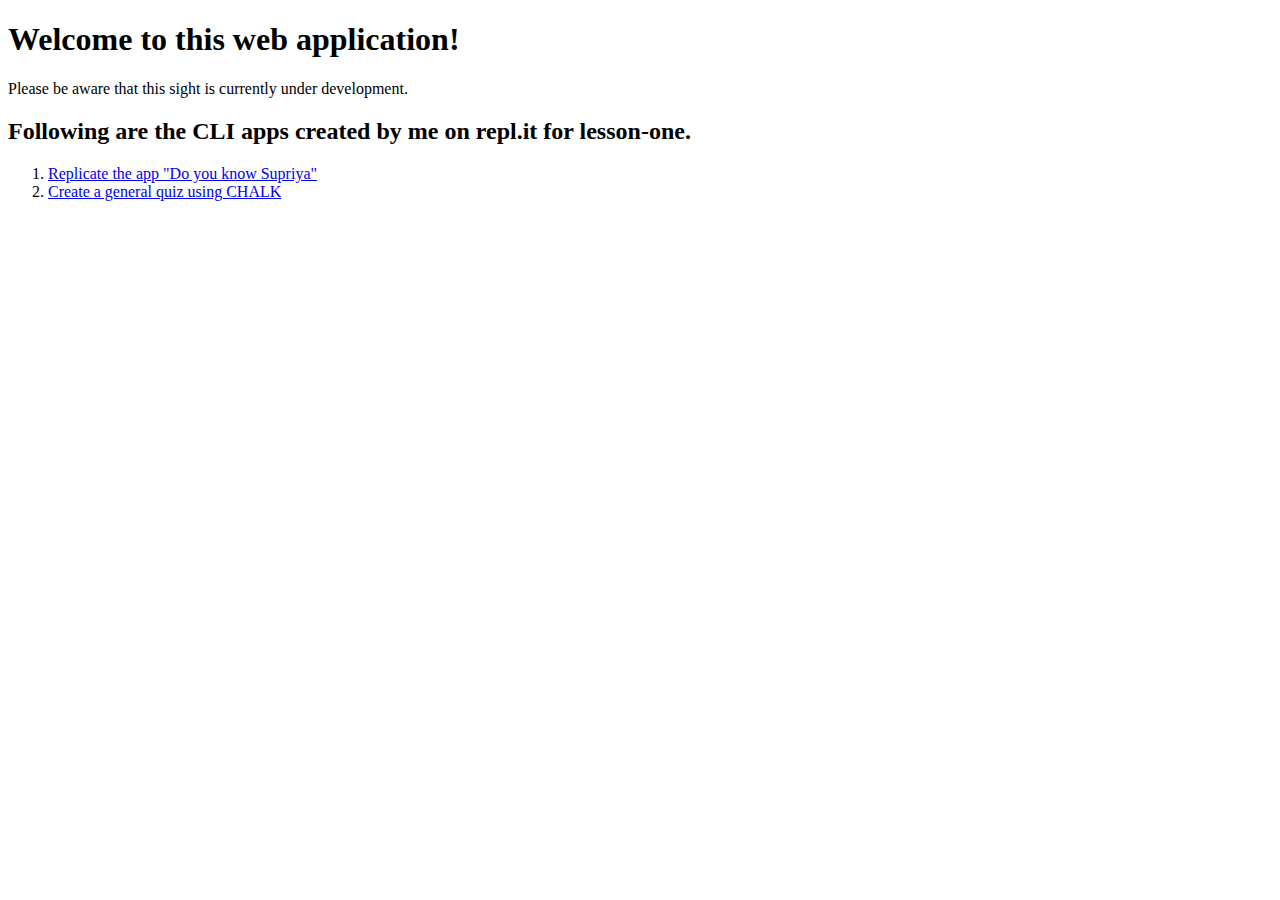
==== index.html @ f0bfd940 "update: CLI app links" ====
<!DOCTYPE html>
<html lang="en">
<head>
    <meta charset="UTF-8">
    <meta name="viewport" content="width=device-width, initial-scale=1.0">
    <title>WebApp</title>
</head>
<body>
    <h1>Welcome to this web application!</h1>
    <p> Please be aware that this sight is currently under development. </p>

    <h2>Following are the CLI apps created by me on repl.it for lesson-one.</h2>
    <ol>
        <li><a href="https://repl.it/@supriyaminn/end-game?embed=1&output=1">Replicate the app "Do you know Supriya"</a></li>
        <li><a href="https://repl.it/@supriyaminn/multiLevel-multiple-quiz?embed=1&output=1">Create a general quiz using CHALK</a></li>
    </ol>
</body>
</html>
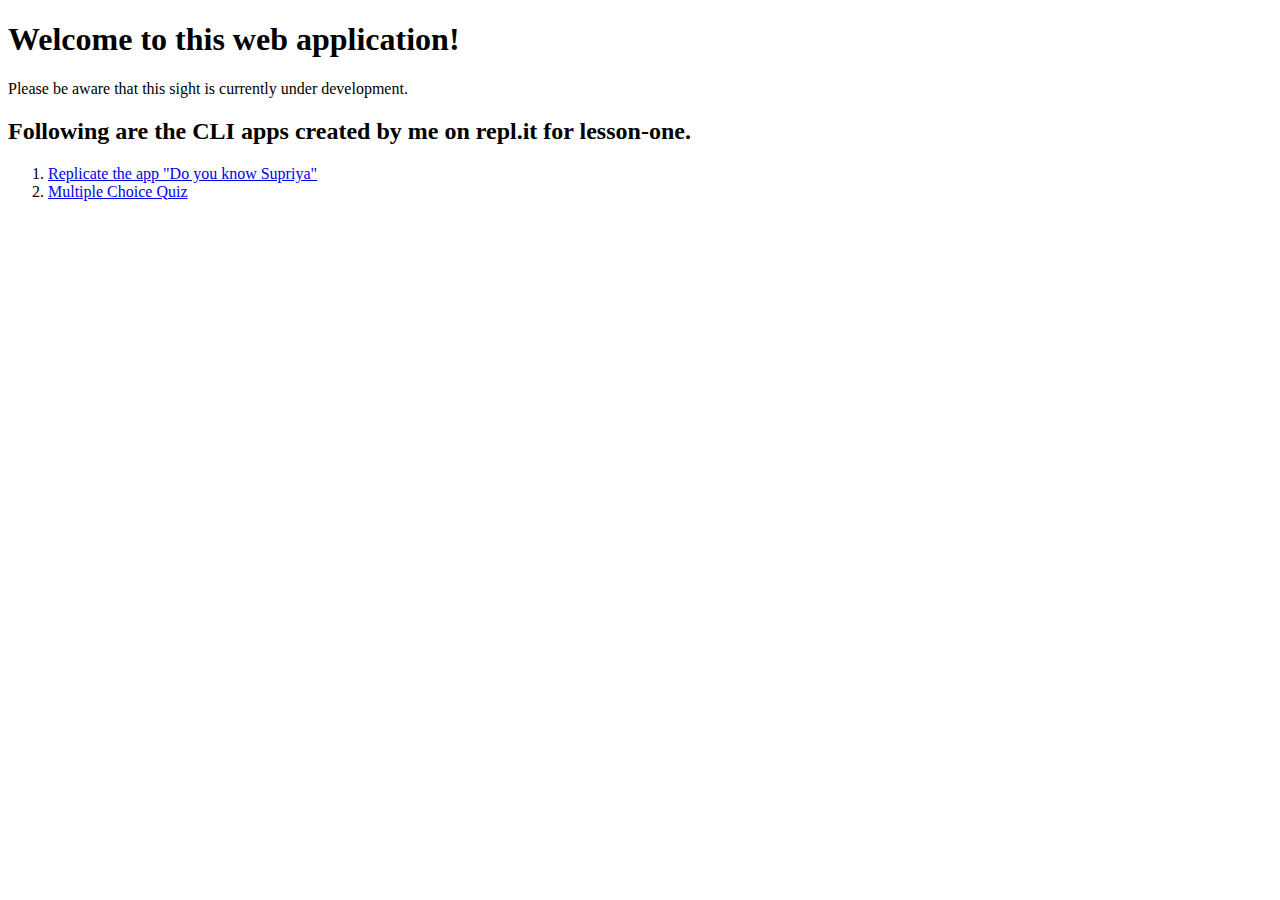
==== commit 0cb56bf1: "style: beautify the code" ====
--- a/index.html
+++ b/index.html
@@ -1,18 +1,23 @@
 <!DOCTYPE html>
 <html lang="en">
+
 <head>
     <meta charset="UTF-8">
     <meta name="viewport" content="width=device-width, initial-scale=1.0">
     <title>WebApp</title>
 </head>
+
 <body>
     <h1>Welcome to this web application!</h1>
     <p> Please be aware that this sight is currently under development. </p>
 
     <h2>Following are the CLI apps created by me on repl.it for lesson-one.</h2>
     <ol>
-        <li><a href="https://repl.it/@supriyaminn/end-game?embed=1&output=1">Replicate the app "Do you know Supriya"</a></li>
-        <li><a href="https://repl.it/@supriyaminn/multiLevel-multiple-quiz?embed=1&output=1">Create a general quiz using CHALK</a></li>
+        <li><a href="https://repl.it/@supriyaminn/end-game?embed=1&output=1">Replicate the app "Do you know Supriya"</a>
+        </li>
+        <li><a href="https://repl.it/@supriyaminn/multiLevel-multiple-quiz?embed=1&output=1">Multiple Choice Quiz</a>
+        </li>
     </ol>
 </body>
+
 </html>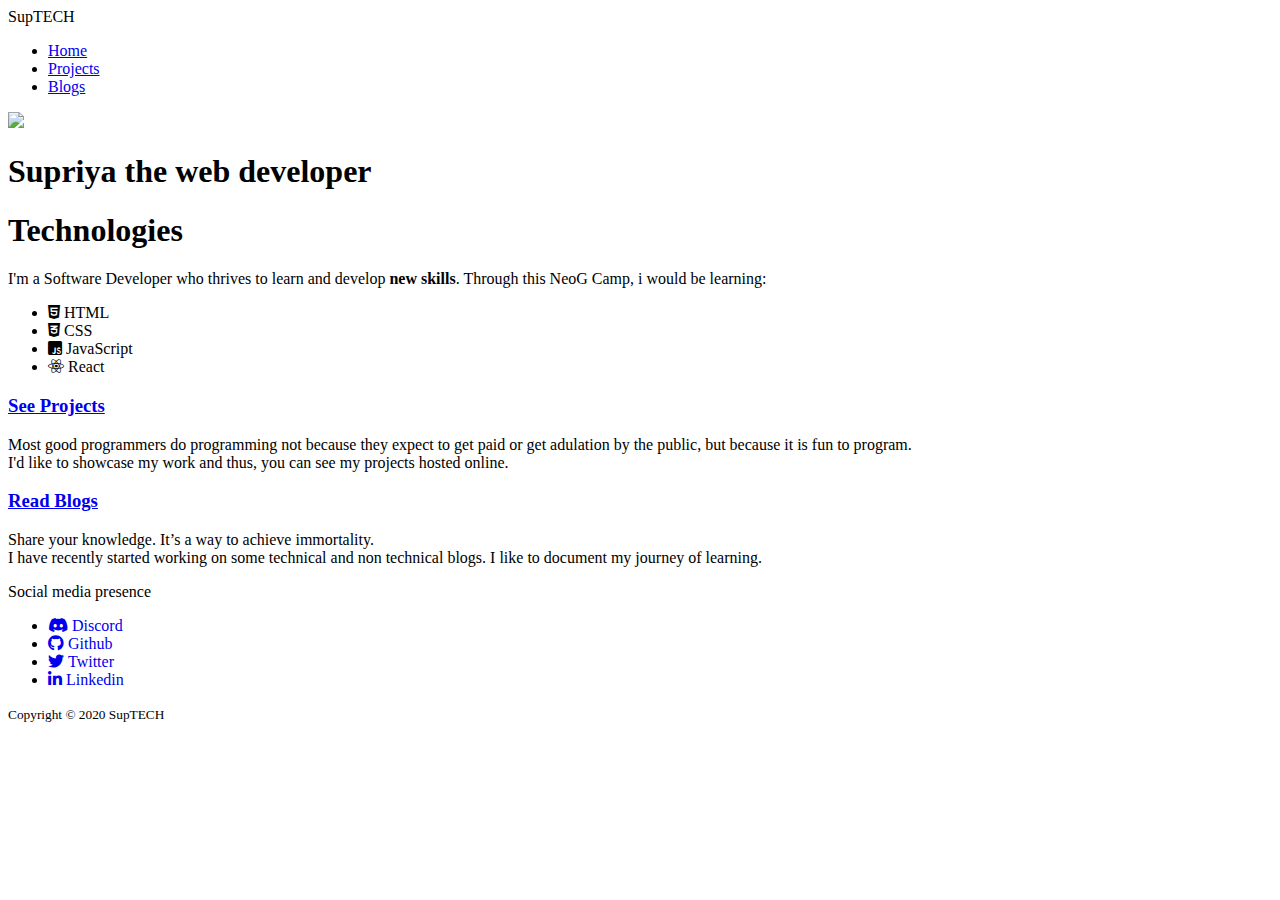
==== commit 73600753: "fix: corrected typo" ====
--- a/index.html
+++ b/index.html
@@ -4,20 +4,95 @@
 <head>
     <meta charset="UTF-8">
     <meta name="viewport" content="width=device-width, initial-scale=1.0">
-    <title>WebApp</title>
+    <title>Supminn | Home</title>
+    <link rel="icon" href="images/favicon.png" type="image/png" sizes="16x16">
+    <link href="styles/stylesheet.css" rel="stylesheet" />
+    <link rel="stylesheet" href="https://cdnjs.cloudflare.com/ajax/libs/font-awesome/5.15.1/css/all.min.css">
 </head>
 
-<body>
-    <h1>Welcome to this web application!</h1>
-    <p> Please be aware that this sight is currently under development. </p>
+<body class = "homepage">
+    <nav class="navigation container">
+        <div class="nav-brand">SupTECH</div>
+        <ul class="list-non-bullet nav-pills">
+            <li class="list-item-inline">
+                <a class="link link-active" href="/">Home</a>
+            </li>
+            <li class="list-item-inline">
+                <a class="link" href="/projects.html">Projects</a>
+            </li>
+            <li class="list-item-inline">
+                <a class="link" href="/blogs.html">Blogs</a>
+            </li>
+        </ul>
+    </nav>
 
-    <h2>Following are the CLI apps created by me on repl.it for lesson-one.</h2>
-    <ol>
-        <li><a href="https://repl.it/@supriyaminn/end-game?embed=1&output=1">Replicate the app "Do you know Supriya"</a>
-        </li>
-        <li><a href="https://repl.it/@supriyaminn/multiLevel-multiple-quiz?embed=1&output=1">Multiple Choice Quiz</a>
-        </li>
-    </ol>
+    <header class="hero">
+        <img class="hero-img" src="images/programmer.svg" />
+        <h1 class="hero-heading">Supriya the <span class="heading-inverted"> web developer</span></h1>
+    </header>
+
+    <section class="section off-white container-center">
+        <div class="container ">
+            <h1>Technologies</h1>
+            <p>I'm a Software Developer who thrives to learn and develop <strong>new skills</strong>. Through this NeoG Camp, i would be learning:</p>
+            <ul class="list-non-bullet list-size-large">
+                <li class="list-item-inline">
+                    <i class="fab fa-html5"> HTML</i>
+                </li>
+                <li class="list-item-inline">
+                    <i class="fab fa-css3-alt"> CSS</i>
+                </li>
+                <li class="list-item-inline">
+                    <i class="fab fa-js-square"> JavaScript</i>
+                </li>
+                <li class="list-item-inline">
+                    <i class="fab fa-react"> React</i>
+                </li>
+            </ul>
+        </div>
+    </section>
+
+    <section class="section container-center">
+        <div class="container">
+            <h3><a class="link link-primary" href="/projects.html">See Projects</a></h3>
+            <p> Most good programmers do programming not because they expect to get paid or get adulation by the public, but because it is fun to program. <br/> I'd like to showcase my work and thus, you can see my projects hosted online.</p>
+        </div>
+    </section>
+
+    <section class="section off-white container-center">
+        <div class="container">
+            <h3><a class="link link-secondary" href="/blogs.html">Read Blogs</a></h3>
+            <p>Share your knowledge. It’s a way to achieve immortality.<br/> I have recently started working on some technical and non technical blogs. I like to document my journey of learning. </p>
+            
+        </div>
+    </section>
+
+    <footer class="footer">
+        <div class="footer-header">Social media presence</div>
+        <ul class="social-links list-non-bullet">
+            <li class="list-item-inline">
+                <a class="link" href="https://discordapp.com/users/779740021510504448">
+                    <i class="fab fa-discord"> Discord</i>
+                </a>
+            </li>
+            <li class="list-item-inline">
+                <a class="link" href="https://github.com/supminn">
+                   <i class="fab fa-github">  Github </i>
+                </a>
+            </li>
+            <li class="list-item-inline">
+                <a class="link" href="https://twitter.com/supminn">
+                    <i class="fab fa-twitter"> Twitter</i>
+                </a>
+            </li>
+            <li class="list-item-inline">
+                <a class="link" href="https://www.linkedin.com/in/supminn">
+                    <i class="fab fa-linkedin-in"> Linkedin</i>
+                </a>
+            </li>
+        </ul>
+        <small>Copyright © 2020 SupTECH</small>
+    </footer>
 </body>
 
 </html>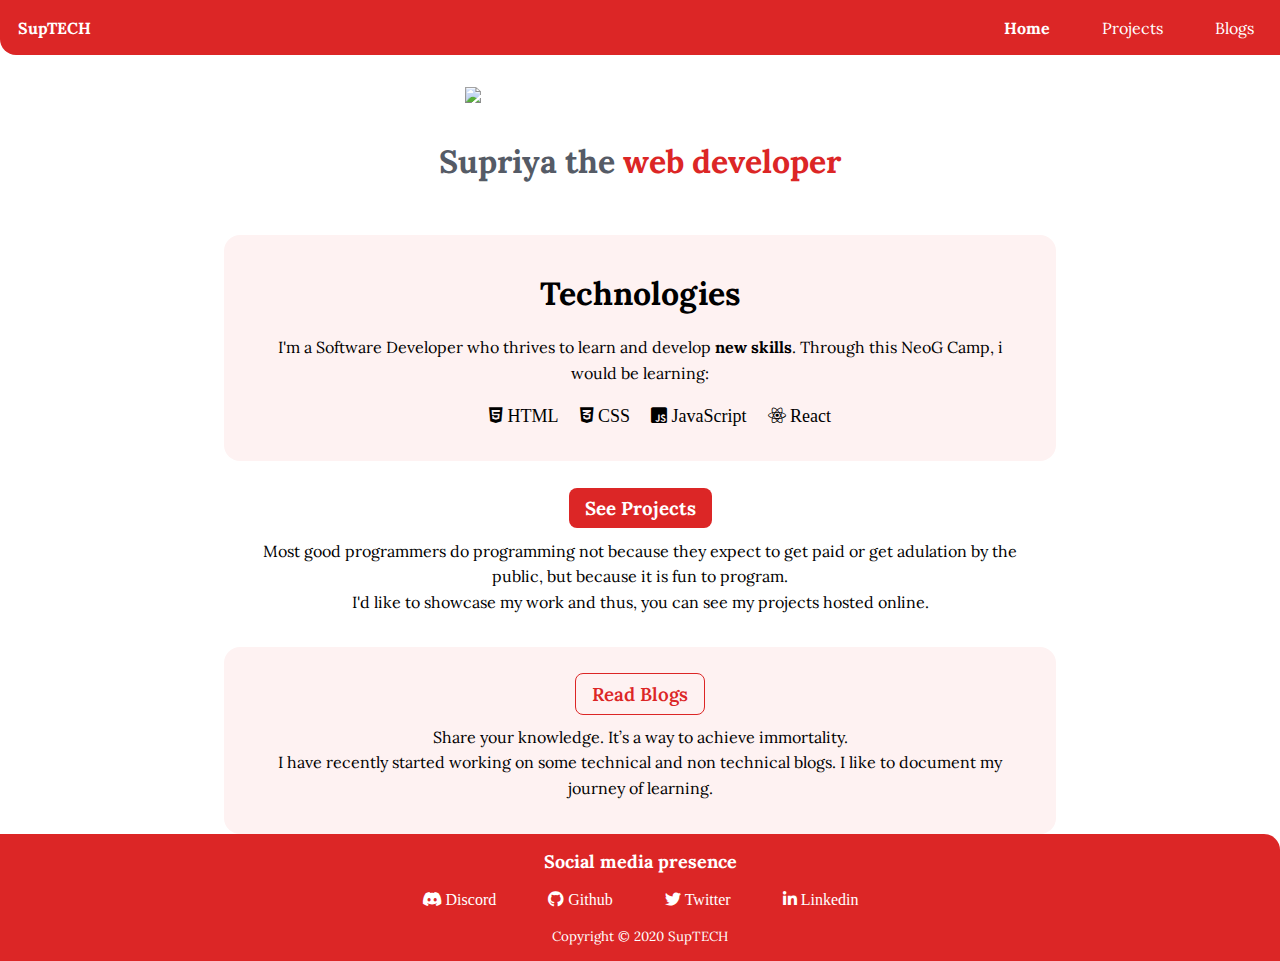
==== commit 73d440ca: "refactor: updated meta tags" ====
--- a/index.html
+++ b/index.html
@@ -4,6 +4,10 @@
 <head>
     <meta charset="UTF-8">
     <meta name="viewport" content="width=device-width, initial-scale=1.0">
+    <meta name="keywords" content="HTML, CSS, JavaScript, Portfolio, Supriya, Web developer">  
+    <meta name="description" content="Web Development Portfolio">
+    <meta name="author" content="Supriya">  
+    <meta name="Copyright" content="SupTECH">  
     <title>Supminn | Home</title>
     <link rel="icon" href="images/favicon.png" type="image/png" sizes="16x16">
     <link href="styles/stylesheet.css" rel="stylesheet" />
--- a/styles/stylesheet.css
+++ b/styles/stylesheet.css
@@ -0,0 +1,173 @@
+@import url('https://fonts.googleapis.com/css2?family=Lora:ital,wght@0,400;1,600&display=swap');
+
+:root {
+    --primary-color:#DC2626;
+    --off-white: #FEF2F2;
+    --dark-gray: #555b66;
+}
+
+body {
+    font-family: 'Lora', serif;
+    margin: 0px
+}
+
+hr {
+    margin: 2rem 0rem;
+}
+p {
+    line-height: 1.6;
+}
+/** Background img for home page **/
+.homepage{
+    background: linear-gradient(rgba(255,255,255,.9), rgba(255,255,255,.9)), url("/images/home-bg.jpg");
+}
+/** container **/
+.container {
+    padding: 0rem 1rem;
+}
+
+.container-center {
+    max-width: 800px;
+    margin: auto;
+}
+
+/** links **/
+.web-link {
+    color: var(--primary-color);
+}
+.link {
+    box-sizing: border-box;
+    text-decoration: none;
+    padding: 0.5rem 1rem;
+}
+
+.link-primary {
+    background-color: var(--primary-color);
+    border-radius: 0.5rem;
+    color: white;
+}
+
+.link-secondary {
+    color: var(--primary-color);
+    border-radius: 0.5rem;
+    font-weight: 600;
+    border: 1px solid var(--primary-color);
+}
+
+/** lists **/
+
+.list-non-bullet {
+    list-style: none;
+}
+
+.list-item-inline {
+    display: inline;
+    padding: 0rem 0.5rem;
+}
+.list-size-large{
+    font-size: large;
+}
+/** navigation **/
+
+.navigation {
+    background-color: var(--primary-color);
+    color: white;
+    padding: 0.1rem;
+    border-bottom-left-radius: 1rem;
+    display: flex;
+}
+
+.navigation .nav-brand {
+    font-weight: bold;
+    padding: 1rem;
+}
+
+.navigation .nav-pills {
+    text-align: right;
+    flex-grow: 1;
+}
+
+.navigation .link {
+    color: white;
+}
+
+.navigation .link-active {
+    font-weight: bold;
+}
+
+/** header **/
+
+.hero {
+    padding: 2rem;
+}
+
+.hero .hero-img {
+    max-width: 350px;
+    display: block;
+    margin: auto;
+}
+
+.hero .hero-heading {
+    text-align: center;
+    padding-top: 1rem;
+    color: var(--dark-gray);
+}
+
+.hero .hero-heading .heading-inverted {
+    color: var(--primary-color);
+}
+
+/** sections **/
+
+.section {
+    padding: 1rem;
+    text-align: center;
+}
+
+.off-white {
+    background-color: var(--off-white);
+    border-radius: 1rem;
+}
+
+/** footers **/
+
+.footer {
+    background-color: var(--primary-color);
+    padding:1rem;
+    text-align: center;
+    color: white;
+    border-top-right-radius: 1rem;
+}
+
+.footer .link {
+    color: white
+}
+
+.footer .footer-header {
+    font-weight: bold;
+    font-size: large;
+}
+
+.footer ul {
+    padding-inline-start: 0px;
+}
+
+.display-flex{
+    display: flex;
+    max-width: 400px;
+}
+.display-flex span{
+    flex-wrap: wrap;
+    justify-content: center;
+
+@media only screen and (max-width: 450px){
+    .hero .hero-img {
+        max-width: 250px;
+        display: block;
+        margin: auto;
+    }
+    .display-flex span{
+        flex-wrap: wrap;
+        flex-direction: column;
+    }
+}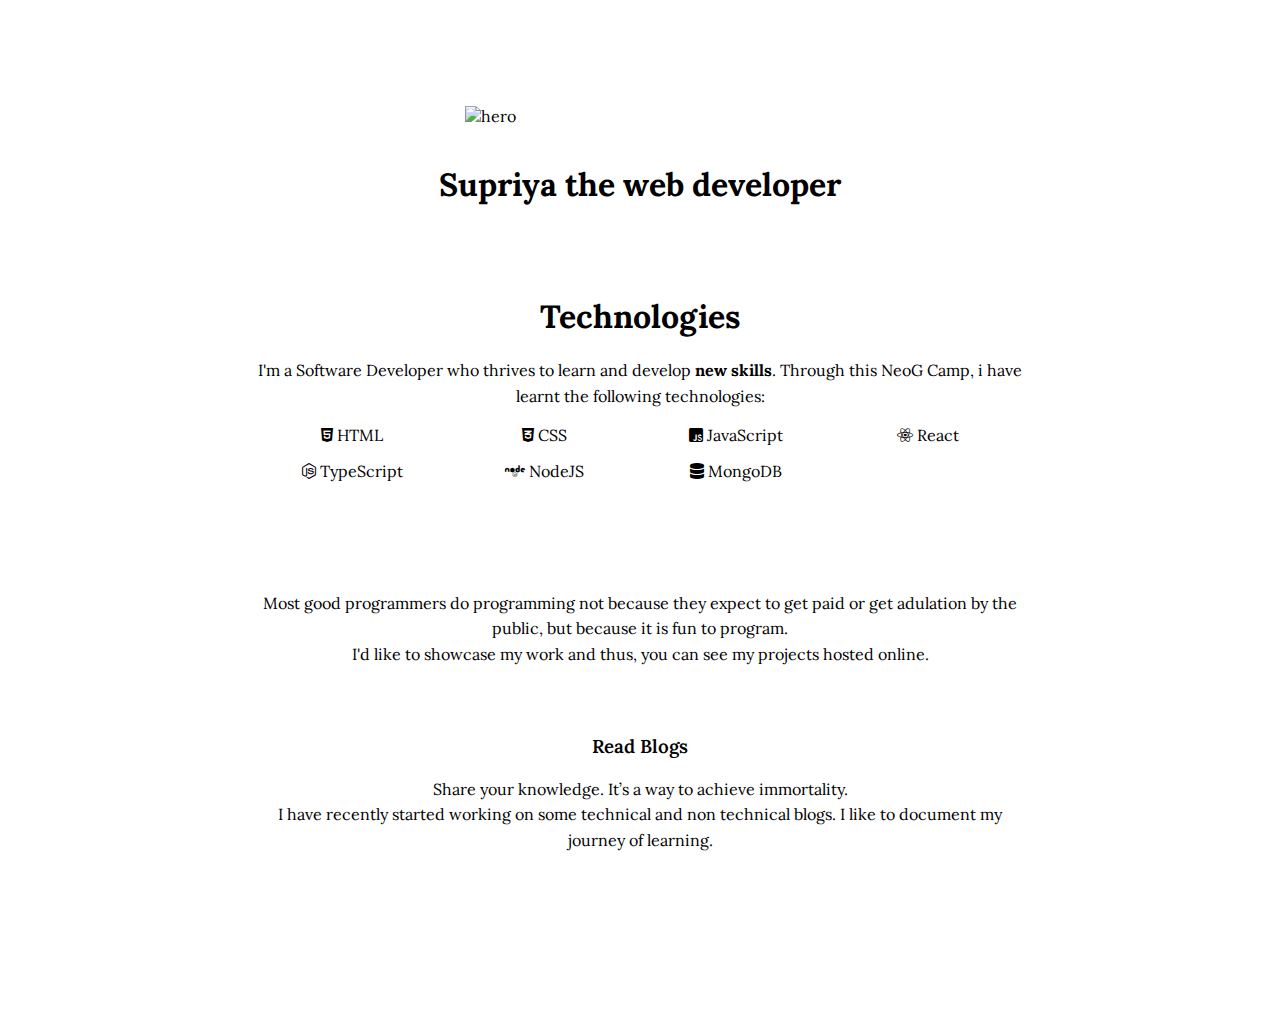
==== commit d858a7ea: "chores: img alt caption" ====
--- a/index.html
+++ b/index.html
@@ -4,99 +4,104 @@
 <head>
     <meta charset="UTF-8">
     <meta name="viewport" content="width=device-width, initial-scale=1.0">
-    <meta name="keywords" content="HTML, CSS, JavaScript, Portfolio, Supriya, Web developer">  
+    <meta name="keywords" content="HTML, CSS, JavaScript, Portfolio, Supriya,Supminn,SupTECH, Web developer">
     <meta name="description" content="Web Development Portfolio">
-    <meta name="author" content="Supriya">  
-    <meta name="Copyright" content="SupTECH">  
+    <meta name="author" content="Supriya">
+    <meta name="Copyright" content="SupTECH">
     <title>Supminn | Home</title>
     <link rel="icon" href="images/favicon.png" type="image/png" sizes="16x16">
     <link href="styles/stylesheet.css" rel="stylesheet" />
     <link rel="stylesheet" href="https://cdnjs.cloudflare.com/ajax/libs/font-awesome/5.15.1/css/all.min.css">
 </head>
 
-<body class = "homepage">
+<body class="homepage">
     <nav class="navigation container">
-        <div class="nav-brand">SupTECH</div>
-        <ul class="list-non-bullet nav-pills">
+        <div class="flex-container">
+            <b class="nav-brand">SupTECH</b>
+            <i class="btn-theme far fa-moon"></i>
+        </div>
+        <ul class="list-non-bullet nav-pills flex-mobile">
             <li class="list-item-inline">
-                <a class="link link-active" href="/">Home</a>
+                <a class="link link-active" href="/"><i class="fas fa-home"></i><span class="web-desc"> Home</span></a>
             </li>
             <li class="list-item-inline">
-                <a class="link" href="/projects.html">Projects</a>
+                <a class="link" href="/projects.html"><i class="fas fa-tablet-alt"></i><span class="web-desc">
+                        Projects</span></a>
             </li>
             <li class="list-item-inline">
-                <a class="link" href="/blogs.html">Blogs</a>
+                <a class="link" href="/blogs.html"><i class="fas fa-newspaper"></i><span class="web-desc">
+                        Blogs</span></a>
             </li>
         </ul>
     </nav>
+    <div class="content-container">
+        <header class="hero">
+            <img class="hero-img" src="images/programmer.svg" alt="hero" />
+            <h1 class="hero-heading">Supriya the <span class="heading-inverted"> web developer</span></h1>
+        </header>
 
-    <header class="hero">
-        <img class="hero-img" src="images/programmer.svg" />
-        <h1 class="hero-heading">Supriya the <span class="heading-inverted"> web developer</span></h1>
-    </header>
+        <section class="section off-white container-center">
+            <div class="container ">
+                <h1>Technologies</h1>
+                <p>I'm a Software Developer who thrives to learn and develop <strong>new skills</strong>. Through this
+                    NeoG
+                    Camp, i have learnt the following technologies:</p>
+                <div class="grid-container">
+                    <span><i class="fab fa-html5"></i> HTML</span>
+                    <span><i class="fab fa-css3-alt"> </i> CSS</span>
+                    <span><i class="fab fa-js-square"> </i> JavaScript</span>
+                    <span><i class="fab fa-react"></i> React</span>
+                    <span><i class="fab fa-node-js"></i> TypeScript</span>
+                    <span><i class="fab fa-node"></i> NodeJS</span>
+                    <span><i class="fas fa-database"></i> MongoDB</span>
+                </div>
+            </div>
+        </section>
 
-    <section class="section off-white container-center">
-        <div class="container ">
-            <h1>Technologies</h1>
-            <p>I'm a Software Developer who thrives to learn and develop <strong>new skills</strong>. Through this NeoG Camp, i would be learning:</p>
-            <ul class="list-non-bullet list-size-large">
-                <li class="list-item-inline">
-                    <i class="fab fa-html5"> HTML</i>
-                </li>
-                <li class="list-item-inline">
-                    <i class="fab fa-css3-alt"> CSS</i>
-                </li>
-                <li class="list-item-inline">
-                    <i class="fab fa-js-square"> JavaScript</i>
-                </li>
-                <li class="list-item-inline">
-                    <i class="fab fa-react"> React</i>
-                </li>
-            </ul>
-        </div>
-    </section>
+        <section class="section container-center">
+            <div class="container">
+                <h3><a class="link link-primary" href="/projects.html">See Projects</a></h3>
+                <p> Most good programmers do programming not because they expect to get paid or get adulation by the
+                    public,
+                    but because it is fun to program. <br /> I'd like to showcase my work and thus, you can see my
+                    projects
+                    hosted online.</p>
+            </div>
+        </section>
 
-    <section class="section container-center">
-        <div class="container">
-            <h3><a class="link link-primary" href="/projects.html">See Projects</a></h3>
-            <p> Most good programmers do programming not because they expect to get paid or get adulation by the public, but because it is fun to program. <br/> I'd like to showcase my work and thus, you can see my projects hosted online.</p>
-        </div>
-    </section>
+        <section class="section off-white container-center">
+            <div class="container">
+                <h3><a class="link link-secondary" href="/blogs.html">Read Blogs</a></h3>
+                <p>Share your knowledge. It’s a way to achieve immortality.<br /> I have recently started working on
+                    some
+                    technical and non technical blogs. I like to document my journey of learning. </p>
 
-    <section class="section off-white container-center">
-        <div class="container">
-            <h3><a class="link link-secondary" href="/blogs.html">Read Blogs</a></h3>
-            <p>Share your knowledge. It’s a way to achieve immortality.<br/> I have recently started working on some technical and non technical blogs. I like to document my journey of learning. </p>
-            
-        </div>
-    </section>
+            </div>
+        </section>
 
+    </div>
     <footer class="footer">
         <div class="footer-header">Social media presence</div>
         <ul class="social-links list-non-bullet">
             <li class="list-item-inline">
-                <a class="link" href="https://discordapp.com/users/779740021510504448">
-                    <i class="fab fa-discord"> Discord</i>
+                <a class="link" href="https://github.com/supminn" rel="noopener noreferrer" target="_blank">
+                    <i class="fab fa-lg fa-github"></i><span class="web-desc"> Github</span>
                 </a>
             </li>
             <li class="list-item-inline">
-                <a class="link" href="https://github.com/supminn">
-                   <i class="fab fa-github">  Github </i>
+                <a class="link" rel="noopener noreferrer" target="_blank" href="https://twitter.com/supminn">
+                    <i class="fab fa-lg fa-twitter"></i><span class="web-desc"> Twitter</span>
                 </a>
             </li>
             <li class="list-item-inline">
-                <a class="link" href="https://twitter.com/supminn">
-                    <i class="fab fa-twitter"> Twitter</i>
-                </a>
-            </li>
-            <li class="list-item-inline">
-                <a class="link" href="https://www.linkedin.com/in/supminn">
-                    <i class="fab fa-linkedin-in"> Linkedin</i>
+                <a class="link" rel="noopener noreferrer" target="_blank" href="https://www.linkedin.com/in/supminn">
+                    <i class="fab fa-lg fa-linkedin-in"></i><span class="web-desc"> Linkedin</span>
                 </a>
             </li>
         </ul>
         <small>Copyright © 2020 SupTECH</small>
     </footer>
+    <script src="./scripts/theme.js"></script>
 </body>
 
 </html>--- a/styles/stylesheet.css
+++ b/styles/stylesheet.css
@@ -1,29 +1,35 @@
 @import url('https://fonts.googleapis.com/css2?family=Lora:ital,wght@0,400;1,600&display=swap');
 
 :root {
-    --primary-color:#DC2626;
-    --off-white: #FEF2F2;
-    --dark-gray: #555b66;
+    --icon-shade: #FEF2F2;
 }
 
 body {
     font-family: 'Lora', serif;
-    margin: 0px
+    margin: 0;
+    padding: 0;
+    box-sizing: border-box;
+    background-color: var(--bg-color);
+    color: var(--font-color);
 }
 
 hr {
     margin: 2rem 0rem;
 }
+
 p {
     line-height: 1.6;
 }
+
 /** Background img for home page **/
-.homepage{
-    background: linear-gradient(rgba(255,255,255,.9), rgba(255,255,255,.9)), url("/images/home-bg.jpg");
-}
+.homepage {
+    background: linear-gradient(rgba(255, 255, 255, .9), rgba(255, 255, 255, .9)), url("/images/home-bg.jpg");
+}
+
 /** container **/
 .container {
     padding: 0rem 1rem;
+    margin-bottom: 1rem;
 }
 
 .container-center {
@@ -35,6 +41,7 @@
 .web-link {
     color: var(--primary-color);
 }
+
 .link {
     box-sizing: border-box;
     text-decoration: none;
@@ -45,6 +52,7 @@
     background-color: var(--primary-color);
     border-radius: 0.5rem;
     color: white;
+    margin: 0 0.3rem;
 }
 
 .link-secondary {
@@ -52,29 +60,36 @@
     border-radius: 0.5rem;
     font-weight: 600;
     border: 1px solid var(--primary-color);
+    margin: 0 0.3rem;
 }
 
 /** lists **/
 
 .list-non-bullet {
     list-style: none;
+    padding-inline-start: 0;
 }
 
 .list-item-inline {
     display: inline;
     padding: 0rem 0.5rem;
 }
-.list-size-large{
+
+.list-size-large {
     font-size: large;
 }
+
 /** navigation **/
 
 .navigation {
     background-color: var(--primary-color);
     color: white;
-    padding: 0.1rem;
+    padding: 0.1rem 0.5rem;
     border-bottom-left-radius: 1rem;
     display: flex;
+    justify-content: space-between;
+    position: sticky;
+    top: 0;
 }
 
 .navigation .nav-brand {
@@ -82,17 +97,13 @@
     padding: 1rem;
 }
 
-.navigation .nav-pills {
-    text-align: right;
-    flex-grow: 1;
-}
-
 .navigation .link {
     color: white;
 }
 
 .navigation .link-active {
     font-weight: bold;
+    font-size: 1.1em;
 }
 
 /** header **/
@@ -133,10 +144,11 @@
 
 .footer {
     background-color: var(--primary-color);
-    padding:1rem;
+    padding: 1rem;
     text-align: center;
     color: white;
     border-top-right-radius: 1rem;
+    margin-top: 1rem;
 }
 
 .footer .link {
@@ -152,22 +164,112 @@
     padding-inline-start: 0px;
 }
 
-.display-flex{
+.grid-container,
+.grid-project {
+    display: grid;
+    row-gap: 1rem;
+    justify-content: center;
+    align-items: center;
+}
+
+.grid-container {
+    grid-template-columns: repeat(4, 1fr);
+}
+
+.grid-project {
+    grid-template-columns: repeat(3, 1fr);
+    column-gap: 0.5rem;
+    row-gap: 1rem;
+    padding: 0.5rem;
+}
+
+.flex-container,
+.txt-description {
     display: flex;
-    max-width: 400px;
-}
-.display-flex span{
-    flex-wrap: wrap;
     justify-content: center;
-
-@media only screen and (max-width: 450px){
+    align-items: center;
+}
+
+.txt-description {
+    padding: 0 0.5rem;
+    flex-direction: column;
+}
+
+.btn-theme {
+    border: 1px solid white;
+    padding: 0.3rem;
+    border-radius: 50%;
+    cursor: pointer;
+}
+
+.btn-theme:hover {
+    background-color: var(--icon-shade);
+    color: var(--primary-color);
+    opacity: 0.7;
+}
+
+.grid-project>.section {
+    height: 40rem;
+}
+
+.img-project {
+    width: 100%;
+    height: auto;
+    flex-grow: 1;
+}
+
+
+@media only screen and (max-width: 768px) {
+    .grid-project {
+        grid-template-columns: repeat(2, 1fr);
+    }
+}
+
+@media only screen and (max-width: 576px) {
+    .content-container {
+        padding: 0 0.5rem;
+    }
+
     .hero .hero-img {
         max-width: 250px;
         display: block;
         margin: auto;
     }
-    .display-flex span{
-        flex-wrap: wrap;
-        flex-direction: column;
+
+    .list-item-inline {
+        display: inline-block;
+        padding: unset;
+    }
+
+    .web-desc {
+        display: none;
+    }
+
+    .flex-mobile {
+        display: flex;
+        justify-content: center;
+        align-items: center;
+    }
+
+    .link-active {
+        border-radius: 50%;
+        border: 2px solid var(--off-white);
+        padding: 0.5rem;
+    }
+
+    .grid-container {
+        grid-template-columns: repeat(3, 1fr);
+        grid-gap: 0.5rem;
+    }
+
+    .grid-project {
+        grid-template-columns: repeat(1, 1fr);
+    }
+}
+
+@media screen and (max-width: 375px) {
+    .grid-container {
+        grid-template-columns: repeat(2, 1fr);
+        grid-gap: 0.5rem;
     }
 }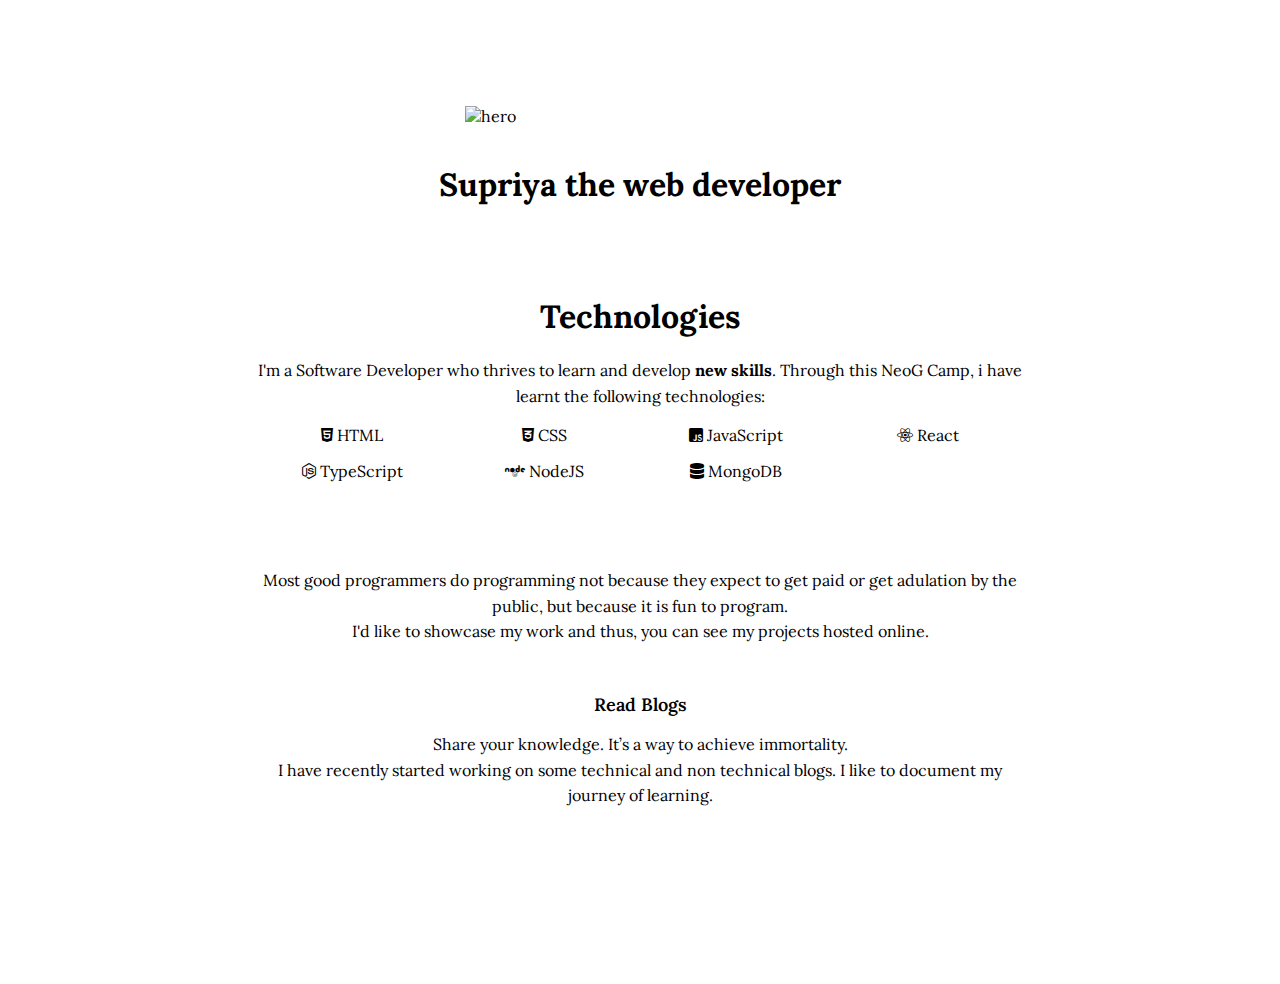
==== commit ab43af1d: "refactor: meta tag details" ====
--- a/index.html
+++ b/index.html
@@ -4,14 +4,16 @@
 <head>
     <meta charset="UTF-8">
     <meta name="viewport" content="width=device-width, initial-scale=1.0">
-    <meta name="keywords" content="HTML, CSS, JavaScript, Portfolio, Supriya,Supminn,SupTECH, Web developer">
+    <meta name="keywords"
+        content="HTML, CSS, JavaScript, Portfolio, Supriya Minnasandram,Supminn,SupTECH, Web developer">
     <meta name="description" content="Web Development Portfolio">
     <meta name="author" content="Supriya">
     <meta name="Copyright" content="SupTECH">
     <title>Supminn | Home</title>
     <link rel="icon" href="images/favicon.png" type="image/png" sizes="16x16">
-    <link href="styles/stylesheet.css" rel="stylesheet" />
+    <link rel="stylesheet" href="styles/stylesheet.css" />
     <link rel="stylesheet" href="https://cdnjs.cloudflare.com/ajax/libs/font-awesome/5.15.1/css/all.min.css">
+    <script defer src="./scripts/theme.js"></script>
 </head>
 
 <body class="homepage">
@@ -22,14 +24,17 @@
         </div>
         <ul class="list-non-bullet nav-pills flex-mobile">
             <li class="list-item-inline">
-                <a class="link link-active" href="/"><i class="fas fa-home"></i><span class="web-desc"> Home</span></a>
+                <a aria-label="home" class="link link-active" href="/"><i class="fas fa-home"></i><span
+                        class="web-desc"> Home</span></a>
             </li>
             <li class="list-item-inline">
-                <a class="link" href="/projects.html"><i class="fas fa-tablet-alt"></i><span class="web-desc">
+                <a aria-label="projects" class="link" href="/projects.html"><i class="fas fa-tablet-alt"></i><span
+                        class="web-desc">
                         Projects</span></a>
             </li>
             <li class="list-item-inline">
-                <a class="link" href="/blogs.html"><i class="fas fa-newspaper"></i><span class="web-desc">
+                <a aria-label="blogs" class="link" href="/blogs.html"><i class="fas fa-newspaper"></i><span
+                        class="web-desc">
                         Blogs</span></a>
             </li>
         </ul>
@@ -60,7 +65,7 @@
 
         <section class="section container-center">
             <div class="container">
-                <h3><a class="link link-primary" href="/projects.html">See Projects</a></h3>
+                <a class="link link-primary txt-highlight" href="/projects.html">See Projects</a>
                 <p> Most good programmers do programming not because they expect to get paid or get adulation by the
                     public,
                     but because it is fun to program. <br /> I'd like to showcase my work and thus, you can see my
@@ -71,11 +76,10 @@
 
         <section class="section off-white container-center">
             <div class="container">
-                <h3><a class="link link-secondary" href="/blogs.html">Read Blogs</a></h3>
+                <a class="link link-secondary txt-highlight" href="/blogs.html">Read Blogs</a>
                 <p>Share your knowledge. It’s a way to achieve immortality.<br /> I have recently started working on
                     some
                     technical and non technical blogs. I like to document my journey of learning. </p>
-
             </div>
         </section>
 
@@ -84,24 +88,26 @@
         <div class="footer-header">Social media presence</div>
         <ul class="social-links list-non-bullet">
             <li class="list-item-inline">
-                <a class="link" href="https://github.com/supminn" rel="noopener noreferrer" target="_blank">
+                <a aria-label="github" class="link" href="https://github.com/supminn" rel="noopener noreferrer"
+                    target="_blank">
                     <i class="fab fa-lg fa-github"></i><span class="web-desc"> Github</span>
                 </a>
             </li>
             <li class="list-item-inline">
-                <a class="link" rel="noopener noreferrer" target="_blank" href="https://twitter.com/supminn">
+                <a aria-label="twitter" class="link" rel="noopener noreferrer" target="_blank"
+                    href="https://twitter.com/supminn">
                     <i class="fab fa-lg fa-twitter"></i><span class="web-desc"> Twitter</span>
                 </a>
             </li>
             <li class="list-item-inline">
-                <a class="link" rel="noopener noreferrer" target="_blank" href="https://www.linkedin.com/in/supminn">
+                <a aria-label="linkedin" class="link" rel="noopener noreferrer" target="_blank"
+                    href="https://www.linkedin.com/in/supminn">
                     <i class="fab fa-lg fa-linkedin-in"></i><span class="web-desc"> Linkedin</span>
                 </a>
             </li>
         </ul>
         <small>Copyright © 2020 SupTECH</small>
     </footer>
-    <script src="./scripts/theme.js"></script>
 </body>
 
 </html>--- a/styles/stylesheet.css
+++ b/styles/stylesheet.css
@@ -218,6 +218,9 @@
     flex-grow: 1;
 }
 
+.txt-highlight{
+    font-size: large;
+}
 
 @media only screen and (max-width: 768px) {
     .grid-project {
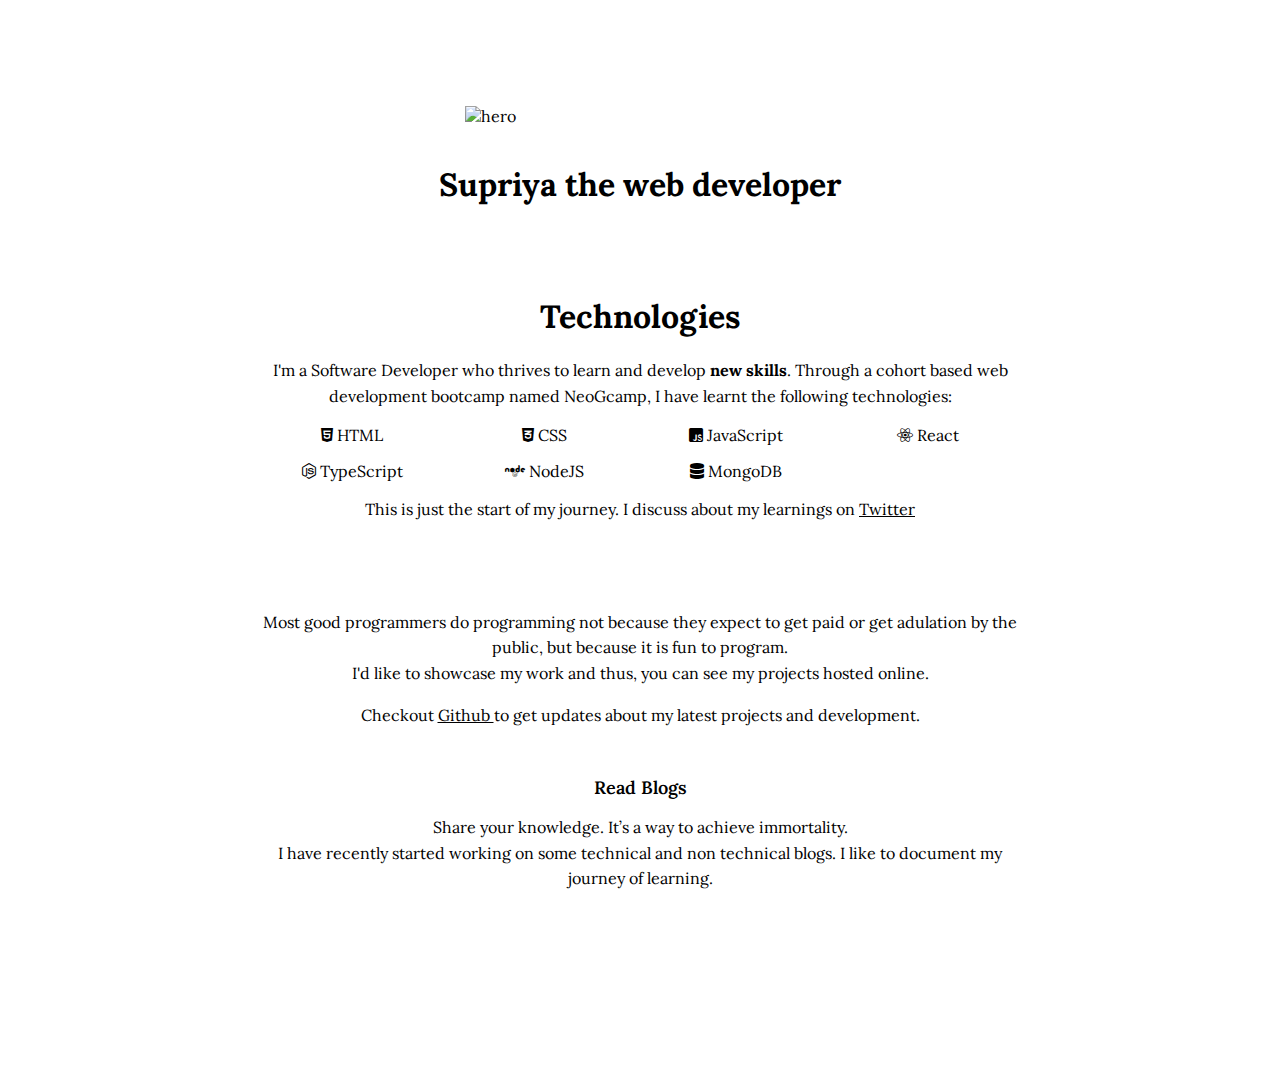
==== commit 15792b3e: "feat: updated latest blogs" ====
--- a/index.html
+++ b/index.html
@@ -48,9 +48,9 @@
         <section class="section off-white container-center">
             <div class="container ">
                 <h1>Technologies</h1>
-                <p>I'm a Software Developer who thrives to learn and develop <strong>new skills</strong>. Through this
-                    NeoG
-                    Camp, i have learnt the following technologies:</p>
+                <p>I'm a Software Developer who thrives to learn and develop <strong>new skills</strong>. Through a
+                    cohort based web development bootcamp named
+                    NeoGcamp, I have learnt the following technologies:</p>
                 <div class="grid-container">
                     <span><i class="fab fa-html5"></i> HTML</span>
                     <span><i class="fab fa-css3-alt"> </i> CSS</span>
@@ -60,6 +60,10 @@
                     <span><i class="fab fa-node"></i> NodeJS</span>
                     <span><i class="fas fa-database"></i> MongoDB</span>
                 </div>
+                <p>This is just the start of my journey. I discuss about my learnings on <a aria-label="twitter"
+                        class="web-link" rel="noopener noreferrer" target="_blank" href="https://twitter.com/supminn">
+                        Twitter
+                    </a></p>
             </div>
         </section>
 
@@ -71,6 +75,10 @@
                     but because it is fun to program. <br /> I'd like to showcase my work and thus, you can see my
                     projects
                     hosted online.</p>
+                <p>Checkout <a aria-label="github" class="web-link" href="https://github.com/supminn"
+                        rel="noopener noreferrer" target="_blank">
+                        Github
+                    </a> to get updates about my latest projects and development.</p>
             </div>
         </section>
 
--- a/styles/stylesheet.css
+++ b/styles/stylesheet.css
@@ -90,6 +90,7 @@
     justify-content: space-between;
     position: sticky;
     top: 0;
+    z-index: 1;
 }
 
 .navigation .nav-brand {
@@ -215,10 +216,15 @@
 .img-project {
     width: 100%;
     height: auto;
+    min-height: 15rem;
     flex-grow: 1;
 }
 
-.txt-highlight{
+.img-blur {
+    filter: blur(0.4rem);
+}
+
+.txt-highlight {
     font-size: large;
 }
 
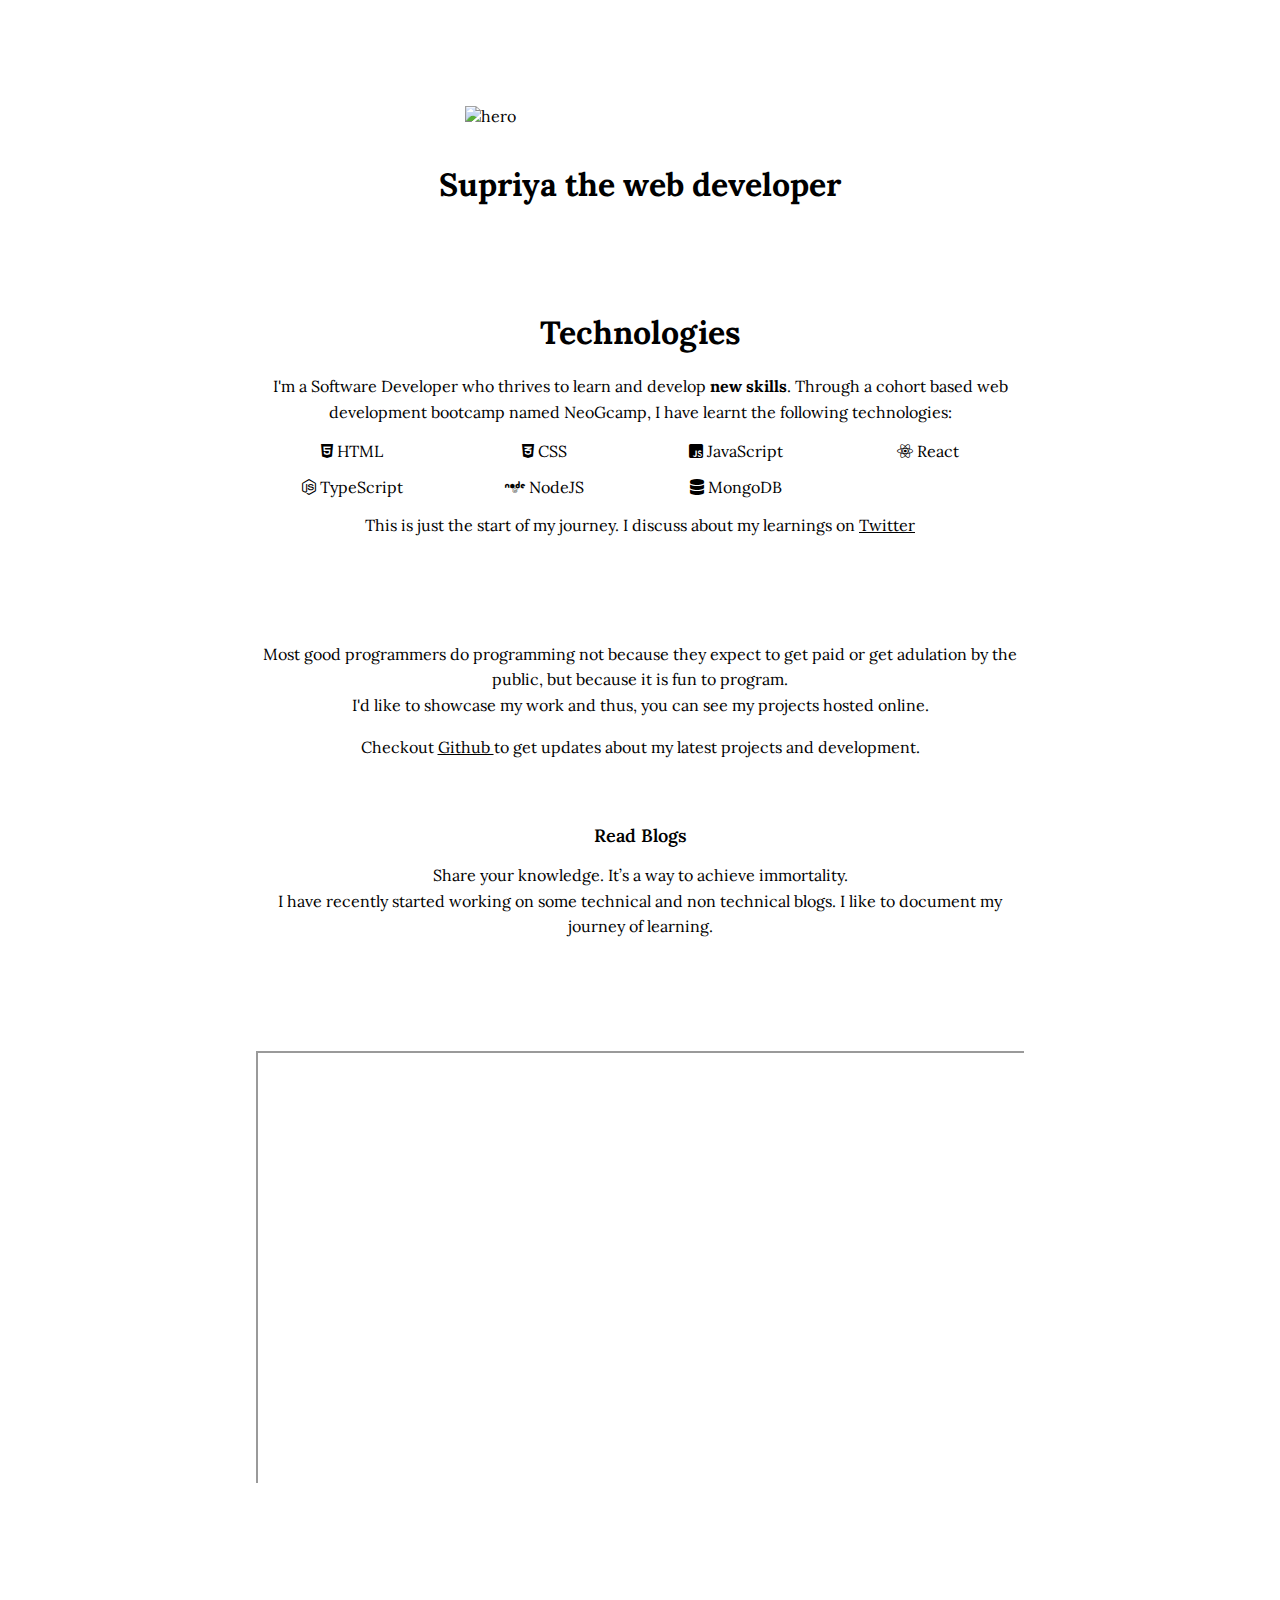
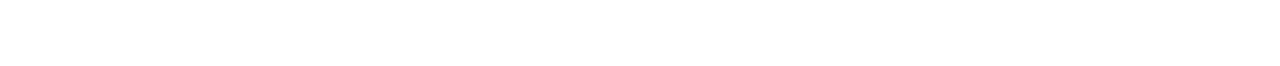
==== commit 23eb29eb: "feat: updated blogs; added tech talk" ====
--- a/index.html
+++ b/index.html
@@ -91,6 +91,16 @@
             </div>
         </section>
 
+        <section class="section container-center">
+            <div class="container">
+                <a class="link link-primary txt-highlight" href="https://www.youtube.com/embed/d36eeq0w1ug" rel="noopener noreferrer" target="_blank">Tech Talks</a>
+                <div class="iframe-container"><iframe class="responsive-iframe"
+                    src="https://www.youtube.com/embed/d36eeq0w1ug">
+                    </iframe>
+                    </div>
+            </div>
+        </section>
+
     </div>
     <footer class="footer">
         <div class="footer-header">Social media presence</div>
--- a/styles/stylesheet.css
+++ b/styles/stylesheet.css
@@ -132,6 +132,7 @@
 /** sections **/
 
 .section {
+    margin: 1rem auto;
     padding: 1rem;
     text-align: center;
 }
@@ -228,6 +229,24 @@
     font-size: large;
 }
 
+.iframe-container {
+    margin: 1.5rem auto;
+    position: relative;
+    overflow: hidden;
+    width: 100%;
+    padding-top: 56.25%; /* 16:9 Aspect Ratio (divide 9 by 16 = 0.5625) */
+}
+
+.responsive-iframe {
+  position: absolute;
+  top: 0;
+  left: 0;
+  bottom: 0;
+  right: 0;
+  width: 100%;
+  height: 100%;
+}
+
 @media only screen and (max-width: 768px) {
     .grid-project {
         grid-template-columns: repeat(2, 1fr);
